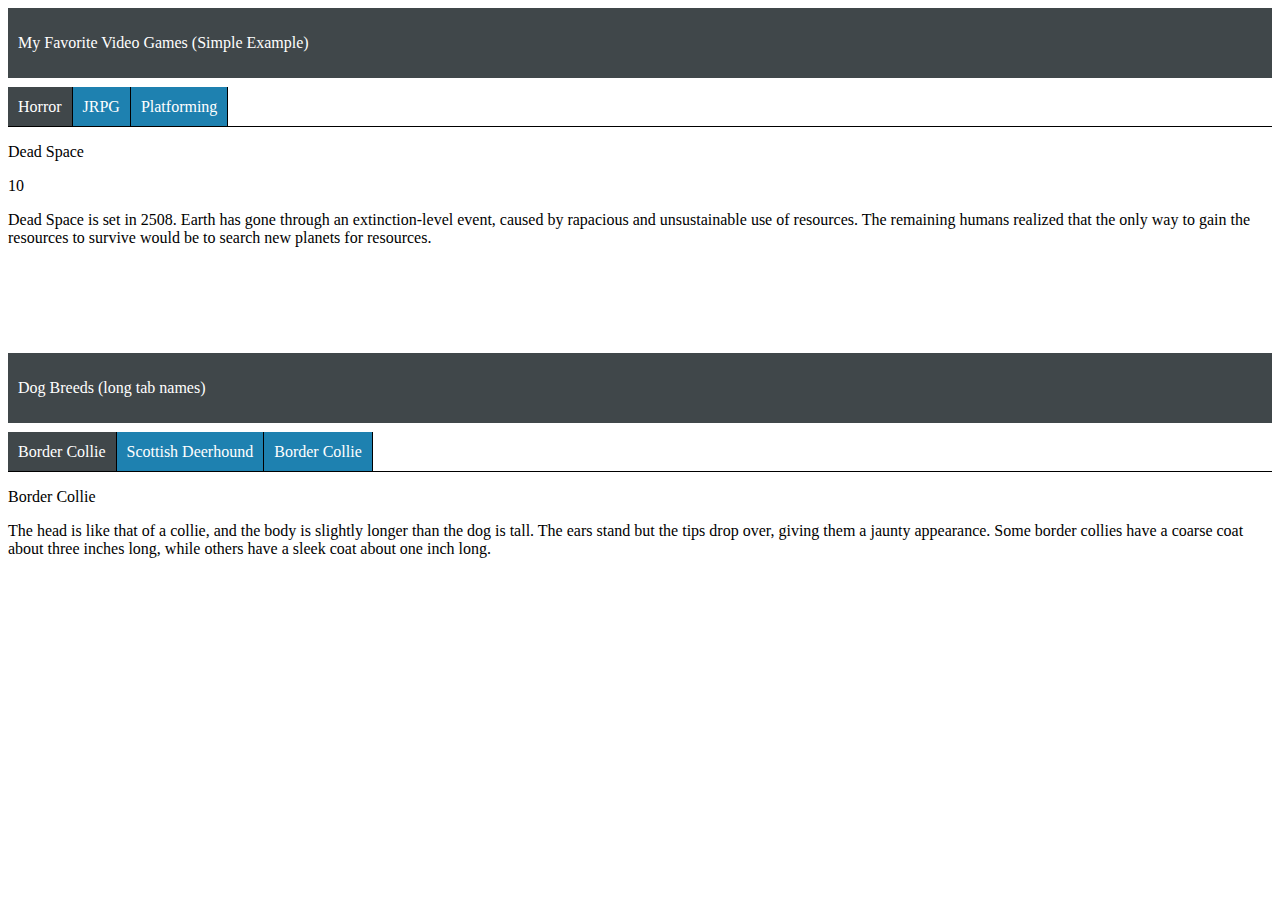
==== example/index.html @ 0dd11fb5 "initial commit" ====
<!DOCTYPE html>
<html>
<head>
	<meta charset="utf-8">
	<meta name="viewport" content="width=device-width, initial-scale=1">
	<title>SkylitTabs</title>

	<link rel="stylesheet" href="../SkylitTabs/css/skylitTabs.css"></link>
	<link rel="stylesheet" href="main.css"></link>

	<script type="text/javascript" src="../SkylitTabs/js/SkylitTabHolder.js"></script>
	<script type="text/javascript" src="../SkylitTabs/js/SkylitTabs.js"></script>

	<script type="text/javascript" src="main.js"></script>

</head>
<body>
	<div class="header">
		<p> My Favorite Video Games (Simple Example)</p>
	</div>
	<div id="game-tab-container"></div>

	<div class="header">
		<p>Dog Breeds (long tab names)</p>
	</div>
	<div id="dog-tab-container"></div>

</body>
</html>
---- SkylitTabs/css/skylitTabs.css ----
.skylit-tab-container{
	width:100%;
	min-height: 200px;
}

.skylit-tab-holder{
	display: block;
	width: inherit;
	border-bottom: 1px solid black;
}

.skylit-tab{
	display: inline-block;
	padding: 10px 0px;
}

.skylit-tab-label{
	padding:11px 10px;
	text-align: center;
	border-right: 1px solid black;
	background: #1e81b0;
	cursor: pointer;
	color: white;
	-webkit-user-select: none; /* Safari */
  	-ms-user-select: none; /* IE 10 and IE 11 */
 	 user-select: none; /* Standard syntax */
}

.skylit-radio:checked + .skylit-tab-label{
	background: #40474a;
}

.skylit-tab-label:hover{
	background: #40474a;
}

.skylit-tab-content{
	width: 100%;
	min-height: 200px;
}

.skylit-tab-hide{
	display: none;
}
---- example/main.css ----
#tab-container{
	padding: 15px 0px;
}

.header{
	color: white;
	background-color: #40474a;
	padding: 10px;
}

#game-tab-container{
	margin: 10px 0;
}

#dog-tab-container{
	margin: 10px 0;
}
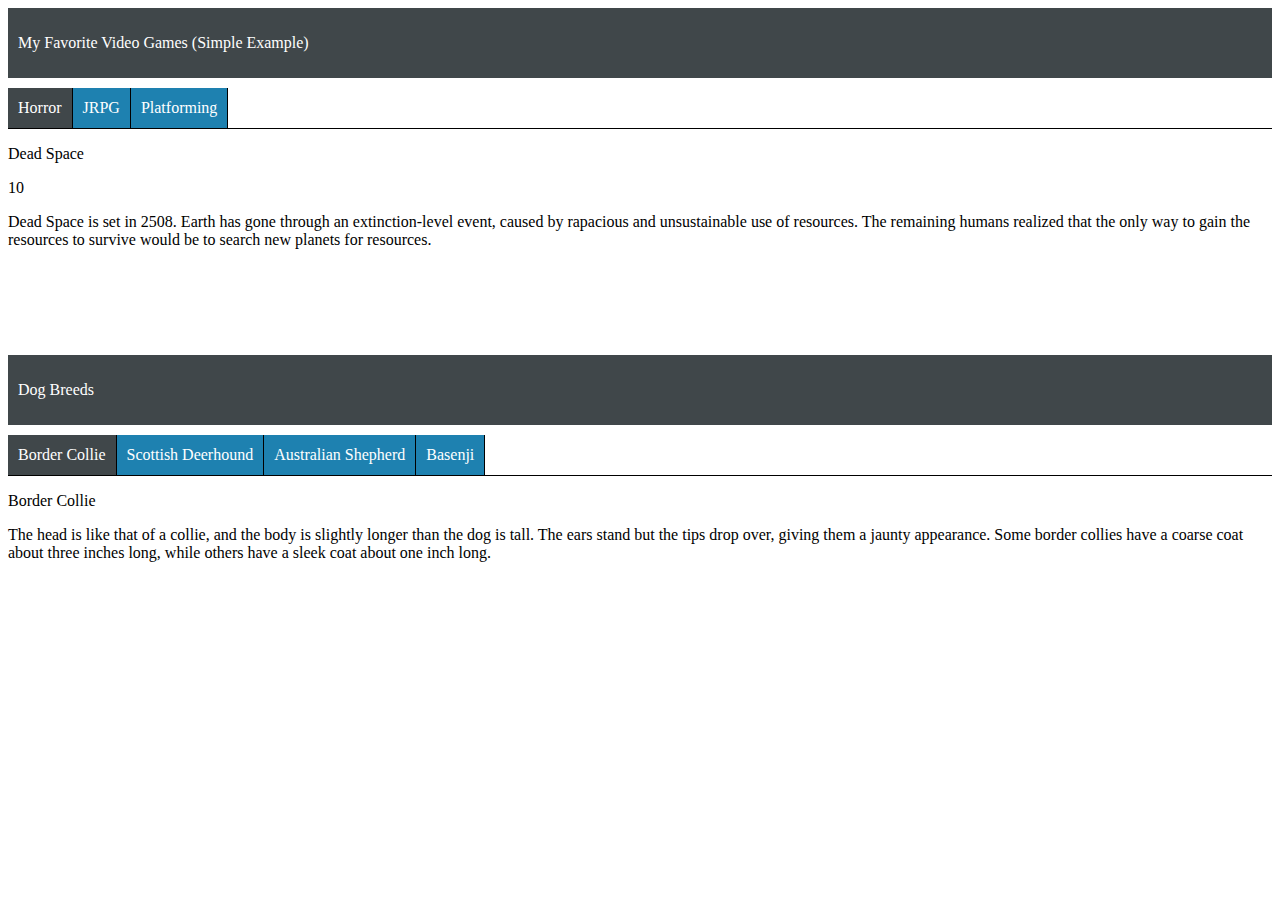
==== commit 9ccebe64: "updated some style to be more mobile friendly, updated the way to get a unique is so the tab would f" ====
--- a/example/index.html
+++ b/example/index.html
@@ -21,7 +21,7 @@
 	<div id="game-tab-container"></div>
 
 	<div class="header">
-		<p>Dog Breeds (long tab names)</p>
+		<p>Dog Breeds</p>
 	</div>
 	<div id="dog-tab-container"></div>
 
--- a/SkylitTabs/css/skylitTabs.css
+++ b/SkylitTabs/css/skylitTabs.css
@@ -11,7 +11,6 @@
 
 .skylit-tab{
 	display: inline-block;
-	padding: 10px 0px;
 }
 
 .skylit-tab-label{
@@ -21,11 +20,11 @@
 	background: #1e81b0;
 	cursor: pointer;
 	color: white;
+	display: inline-block;
 	-webkit-user-select: none; /* Safari */
   	-ms-user-select: none; /* IE 10 and IE 11 */
  	 user-select: none; /* Standard syntax */
 }
-
 .skylit-radio:checked + .skylit-tab-label{
 	background: #40474a;
 }
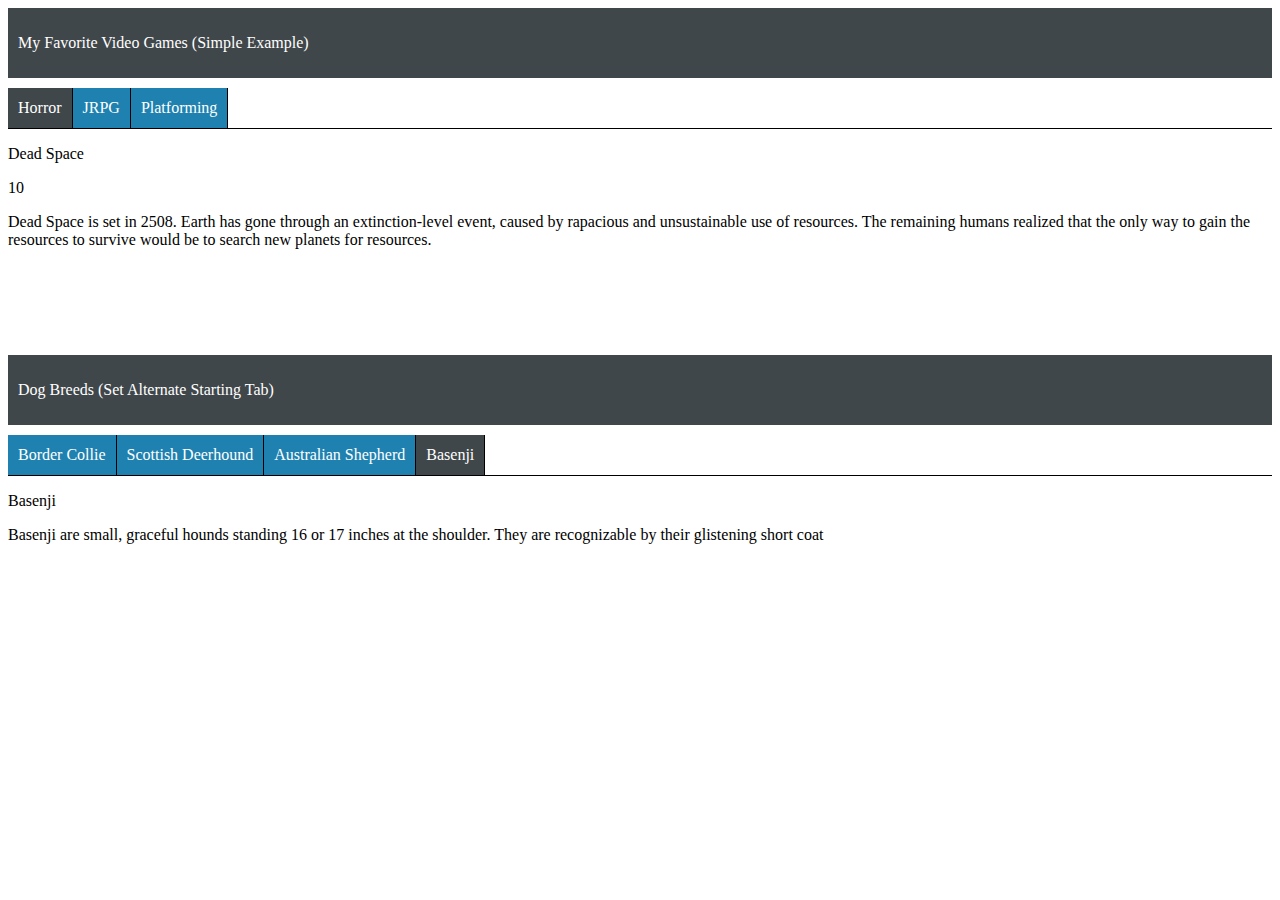
==== commit ad542492: "Added the ability  to set a starting tab, put a limit on the char count of a tab name, added a horiz" ====
--- a/example/index.html
+++ b/example/index.html
@@ -21,7 +21,7 @@
 	<div id="game-tab-container"></div>
 
 	<div class="header">
-		<p>Dog Breeds</p>
+		<p>Dog Breeds (Set  Alternate Starting Tab) </p>
 	</div>
 	<div id="dog-tab-container"></div>
 
--- a/SkylitTabs/css/skylitTabs.css
+++ b/SkylitTabs/css/skylitTabs.css
@@ -7,6 +7,18 @@
 	display: block;
 	width: inherit;
 	border-bottom: 1px solid black;
+	white-space: nowrap;
+	overflow: hidden;
+}
+
+#slide-left{
+	position: absolute;
+	left: 8px;
+}
+
+#slide-right{
+	position: absolute;
+	right: 8px;
 }
 
 .skylit-tab{
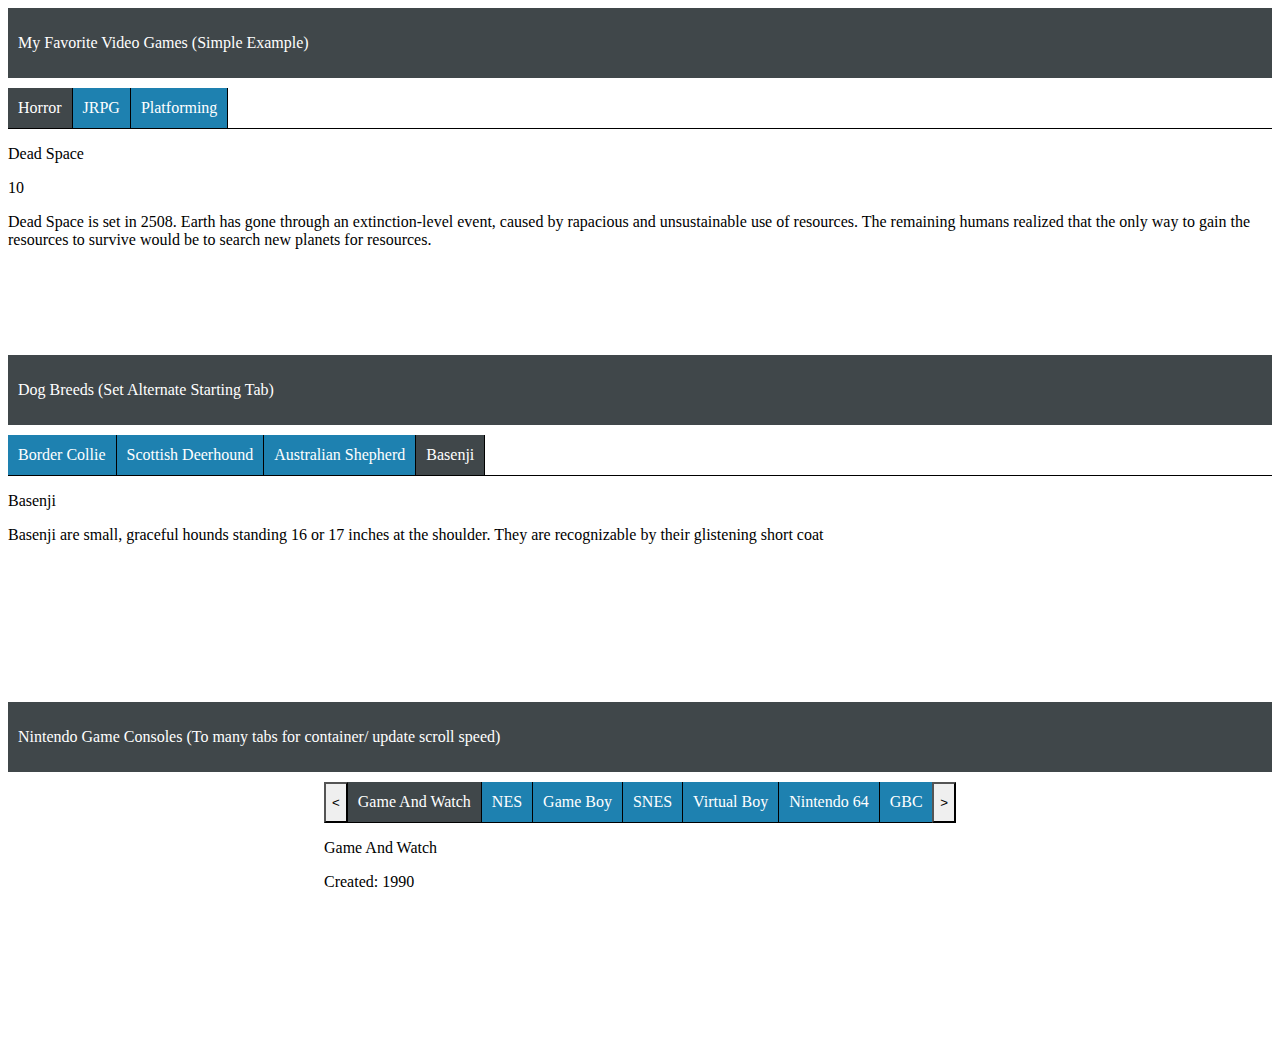
==== commit ca242b0e: "added an animation on the tab slide buttons, updated some comments, and added a way for the user to " ====
--- a/example/index.html
+++ b/example/index.html
@@ -25,5 +25,10 @@
 	</div>
 	<div id="dog-tab-container"></div>
 
+	<div class="header">
+		<p> Nintendo Game Consoles (To many tabs for container/ update scroll speed) </p>
+	</div>
+	<div id="consoles-tab-container"></div>
+
 </body>
 </html>--- a/SkylitTabs/css/skylitTabs.css
+++ b/SkylitTabs/css/skylitTabs.css
@@ -1,6 +1,7 @@
 .skylit-tab-container{
 	width:100%;
 	min-height: 200px;
+	position: relative;
 }
 
 .skylit-tab-holder{
@@ -11,14 +12,18 @@
 	overflow: hidden;
 }
 
-#slide-left{
-	position: absolute;
-	left: 8px;
+.skylit-slide-btn{
+	border-radius: 0px;
 }
 
-#slide-right{
+#skylit-slide-left{
 	position: absolute;
-	right: 8px;
+	left: 0px;
+}
+
+#skylit-slide-right{
+	position: absolute;
+	right: 0px;
 }
 
 .skylit-tab{
--- a/example/main.css
+++ b/example/main.css
@@ -15,3 +15,8 @@
 #dog-tab-container{
 	margin: 10px 0;
 }
+
+#consoles-tab-container{
+	margin:10px auto;
+	width: 50%;
+}